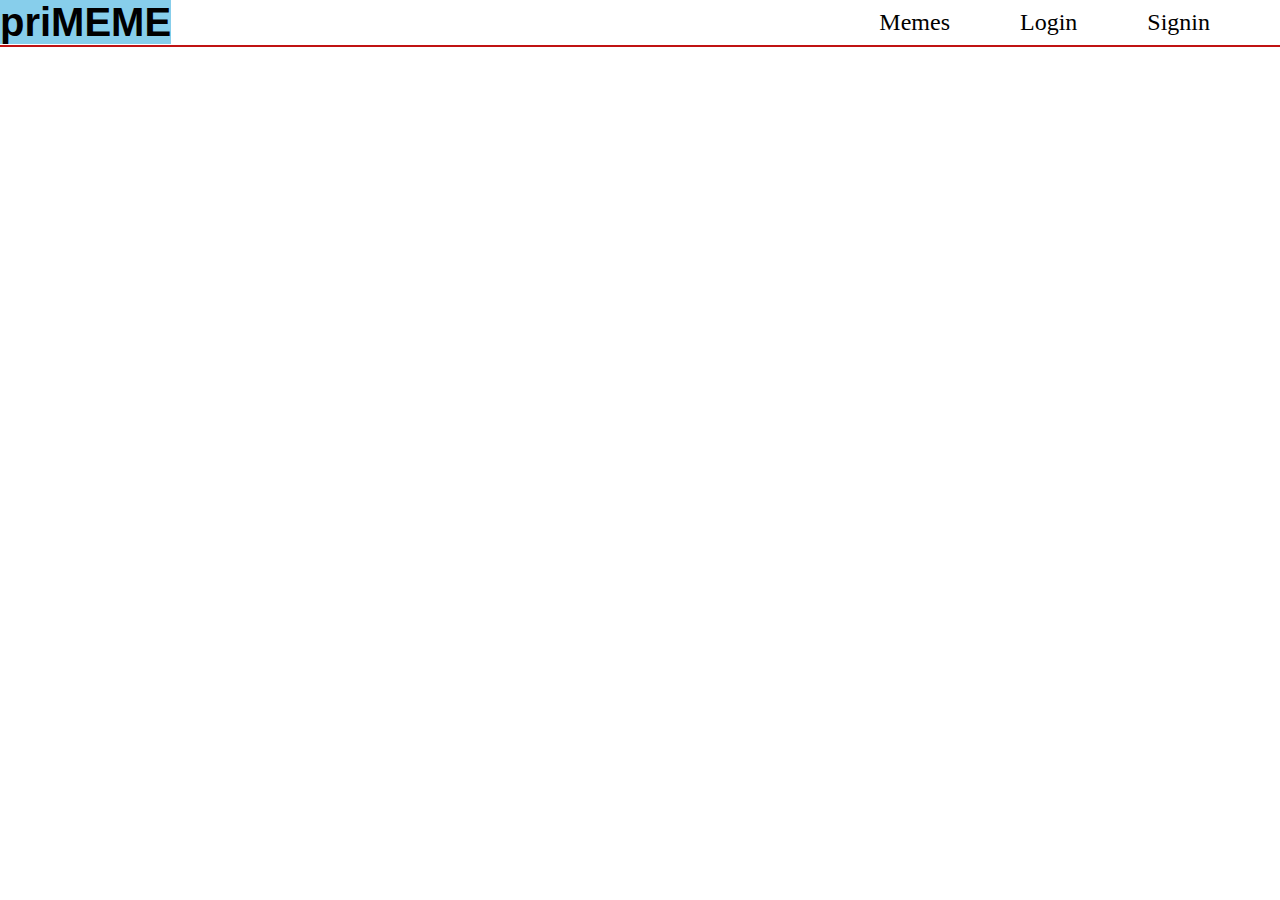
==== login.html @ af986940 "first commit" ====
<!DOCTYPE html>
<html lang="en">
<head>
    <meta charset="UTF-8">
    <meta http-equiv="X-UA-Compatible" content="IE=edge">
    <meta name="viewport" content="width=device-width, initial-scale=1.0">
    <link rel="stylesheet" href="login.css">
    <link rel="preconnect" href="https://fonts.googleapis.com">
<link rel="preconnect" href="https://fonts.gstatic.com" crossorigin>
    <title>Document</title>
</head>
<body>
    <div class="navbar" style="border-bottom: 2px solid rgb(192, 19, 19)!important;
  box-shadow: #cf0202;">
    <div class="logo">
      <p>priMEME</p>
    </div>
    <div class="nav-links" style="margin-right: 70px;">
      <a href="meme.html">Memes</a>
      <a href="#">Login</a>
      <a href="#" >Signin</a>
    </div>
  </div>
</body>
</html>
---- login.css ----
* {
    box-sizing: border-box;
  }
  
  body {
    margin: 0;
    font-family: Arial, sans-serif;
    background-color: white;
    /* padding: 30px; */
  }
  
  /* Navigation bar */
  .navbar {
    display: grid;
    grid-template-columns: 1fr 1fr;
    align-items: center;
    background-color: white;
    color:black;
    /* padding: 10px; */
    box-shadow:#f2f2f2;
  }
  
  .navbar img {
    height: 50px;
  }
  
  .nav-links {
    display: flex;
    justify-content: flex-end;
    gap: 50px;
  }
  
  .nav-links a {
    color: black;
    margin-left: 20px;
    font-size: 24px;
    font-weight: 500;
    text-decoration: none;
    font-family: 'Inter';
    /* border-left:1px solid black; */
    height:100%;
  

  }
  /* navbar */
.logo p{
    color:black;
    font-family: 'Inter', sans-serif;
    font-weight: 700;
    font-size: 40px;
    background-color: skyblue;
  display: inline;
  /* border-right: 1px solid black; */
}
@media (max-width: 768px) {
    .navbar {
      grid-template-columns: 1fr;
      justify-items: center;
    }
    
    .nav-links {
      margin-top: 20px;
      justify-content: center;
    }
}
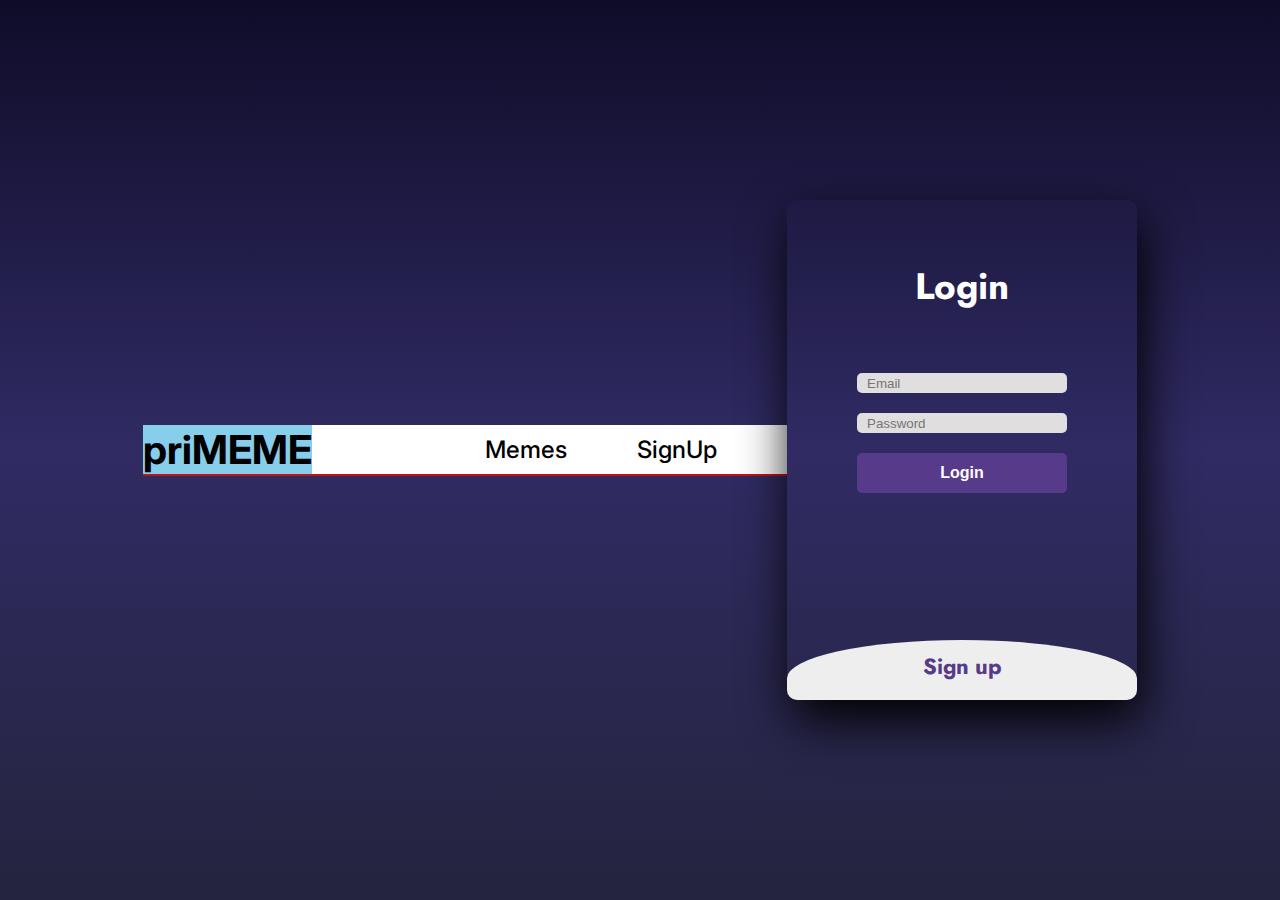
==== commit 7c3d3bd9: "second" ====
--- a/login.html
+++ b/login.html
@@ -1,25 +1,44 @@
 <!DOCTYPE html>
-<html lang="en">
+<html>
 <head>
-    <meta charset="UTF-8">
-    <meta http-equiv="X-UA-Compatible" content="IE=edge">
-    <meta name="viewport" content="width=device-width, initial-scale=1.0">
-    <link rel="stylesheet" href="login.css">
-    <link rel="preconnect" href="https://fonts.googleapis.com">
-<link rel="preconnect" href="https://fonts.gstatic.com" crossorigin>
-    <title>Document</title>
+	<title>Slide Navbar</title>
+	<link rel="stylesheet" type="text/css" href="login.css">
+<link href="https://fonts.googleapis.com/css2?family=Jost:wght@500&display=swap" rel="stylesheet">
 </head>
 <body>
-    <div class="navbar" style="border-bottom: 2px solid rgb(192, 19, 19)!important;
-  box-shadow: #cf0202;">
-    <div class="logo">
-      <p>priMEME</p>
-    </div>
-    <div class="nav-links" style="margin-right: 70px;">
-      <a href="meme.html">Memes</a>
-      <a href="#">Login</a>
-      <a href="#" >Signin</a>
-    </div>
-  </div>
+	<div class="navbar" style="border-bottom: 2px solid rgb(192, 19, 19)!important;
+	box-shadow: #cf0202;">
+	  <div class="logo">
+		  <a href="index.html" style="text-decoration: none;"> <p>priMEME</p></a>
+	  </div>
+	  <div class="nav-links" style="margin-right: 70px;">
+		<a href="meme.html">Memes</a>
+		<!-- <a href="login.html">Login</a> -->
+		<a href="Signup.html" >SignUp</a>
+	  </div>
+	</div>
+	<div class="main">  	
+		<input type="checkbox" id="chk" aria-hidden="true">
+
+			<div class="signup">
+				<form>
+					<label for="chk" aria-hidden="true">Login</label>
+					<input type="email" name="email" placeholder="Email" required="">
+					<input type="password" name="pswd" placeholder="Password" required="">
+					<button>Login</button>
+				</form>
+			</div>
+
+			<div class="login">
+				<form>
+					
+          <label for="chk" aria-hidden="true">Sign up</label>
+					<input type="text" name="txt" placeholder="User name" required="">
+					<input type="email" name="email" placeholder="Email" required="">
+					<input type="password" name="pswd" placeholder="Password" required="">
+					<button>Sign up</button>
+				</form>
+			</div>
+	</div>
 </body>
 </html>--- a/login.css
+++ b/login.css
@@ -1,3 +1,5 @@
+@import url('https://fonts.googleapis.com/css2?family=Inter:wght@400;500;700;900&display=swap');
+
 * {
     box-sizing: border-box;
   }
@@ -62,4 +64,94 @@
       margin-top: 20px;
       justify-content: center;
     }
-}+}
+body{
+	margin: 0;
+	padding: 0;
+	display: flex;
+	justify-content: center;
+	align-items: center;
+	min-height: 100vh;
+	font-family: 'Jost', sans-serif;
+	background: linear-gradient(to bottom, #0f0c29, #302b63, #24243e);
+}
+.main{
+	width: 350px;
+	height: 500px;
+	background: red;
+	overflow: hidden;
+	background: url("https://doc-08-2c-docs.googleusercontent.com/docs/securesc/68c90smiglihng9534mvqmq1946dmis5/fo0picsp1nhiucmc0l25s29respgpr4j/1631524275000/03522360960922298374/03522360960922298374/1Sx0jhdpEpnNIydS4rnN4kHSJtU1EyWka?e=view&authuser=0&nonce=gcrocepgbb17m&user=03522360960922298374&hash=tfhgbs86ka6divo3llbvp93mg4csvb38") no-repeat center/ cover;
+	border-radius: 10px;
+	box-shadow: 5px 20px 50px #000;
+}
+#chk{
+	display: none;
+}
+.signup{
+	position: relative;
+	width:100%;
+	height: 100%;
+}
+label{
+	color: #fff;
+	font-size: 2.3em;
+	justify-content: center;
+	display: flex;
+	margin: 60px;
+	font-weight: bold;
+	cursor: pointer;
+	transition: .5s ease-in-out;
+}
+input{
+	width: 60%;
+	height: 20px;
+	background: #e0dede;
+	justify-content: center;
+	display: flex;
+	margin: 20px auto;
+	padding: 10px;
+	border: none;
+	outline: none;
+	border-radius: 5px;
+}
+button{
+	width: 60%;
+	height: 40px;
+	margin: 10px auto;
+	justify-content: center;
+	display: block;
+	color: #fff;
+	background: #573b8a;
+	font-size: 1em;
+	font-weight: bold;
+	margin-top: 20px;
+	outline: none;
+	border: none;
+	border-radius: 5px;
+	transition: .2s ease-in;
+	cursor: pointer;
+}
+button:hover{
+	background: #6d44b8;
+}
+.login{
+	height: 460px;
+	background: #eee;
+	border-radius: 60% / 10%;
+	transform: translateY(-180px);
+	transition: .8s ease-in-out;
+}
+.login label{
+	color: #573b8a;
+	transform: scale(.6);
+}
+
+#chk:checked ~ .login{
+	transform: translateY(-500px);
+}
+#chk:checked ~ .login label{
+	transform: scale(1);	
+}
+#chk:checked ~ .signup label{
+	transform: scale(.6);
+}
